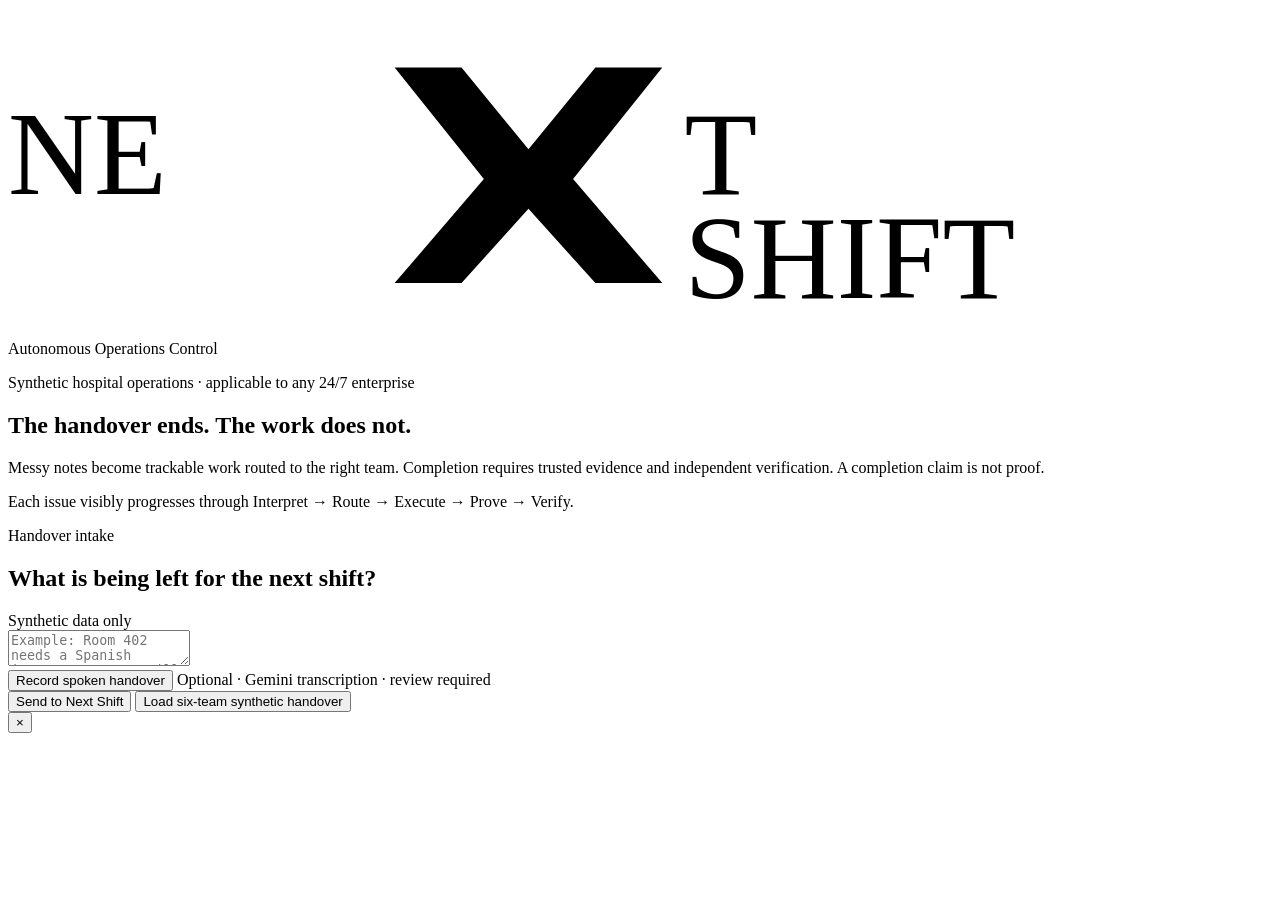
==== services/operations_ui/templates/index.html @ 91b49774 "Preserve lifecycle contract in public intro" ====
<!doctype html>
<html lang="en">
<head>
  <meta charset="utf-8">
  <meta name="viewport" content="width=device-width,initial-scale=1">
  <title>Next Shift — Operations Control</title>
  <link rel="stylesheet" href="/static/app.css">
  <link rel="stylesheet" href="/static/frontline-theme.css">
  <script src="/static/theme.js" defer></script>
</head>
<body>
  <header class="topbar">
    <div class="brand-row">
      <div class="brand-wordmark" aria-label="Next Shift">
        <svg viewBox="0 0 170 42" role="img" aria-labelledby="next-shift-logo-title">
          <title id="next-shift-logo-title">Next Shift</title>
          <text class="brand-word-main" x="0" y="25">NE</text>
          <path class="brand-x-mark" d="M52 8h9l9 11 9-11h9L76 23l12 14h-9l-9-10-9 10h-9l12-14z"/>
          <text class="brand-word-main" x="91" y="25">T</text>
          <text class="brand-word-shift" x="91" y="39">SHIFT</text>
        </svg>
      </div>
      <div>
        <p>Autonomous Operations Control</p>
      </div>
    </div>
    <div class="security-strip" aria-label="Display controls"></div>
  </header>

  <div id="refresh-alert" class="refresh-alert hidden" role="status" aria-live="polite"></div>

  <main>
    <section class="demo-intro" aria-labelledby="demo-intro-title">
      <div>
        <span class="eyebrow">Synthetic hospital operations · applicable to any 24/7 enterprise</span>
        <h2 id="demo-intro-title">The handover ends. The work does not.</h2>
        <p>Messy notes become trackable work routed to the right team. Completion requires trusted evidence and independent verification. A completion claim is not proof.</p>
        <p class="subtle-note">Each issue visibly progresses through Interpret → Route → Execute → Prove → Verify.</p>
      </div>
    </section>

    <section class="hero-grid">
      <article class="panel intake-panel">
        <div class="panel-heading">
          <div>
            <span class="eyebrow">Handover intake</span>
            <h2>What is being left for the next shift?</h2>
          </div>
          <span class="synthetic-badge">Synthetic data only</span>
        </div>
        <textarea id="handover" placeholder="Example: Room 402 needs a Spanish interpreter. We still cannot find a standard wheelchair. Home oxygen is pending. The room needs EVS after discharge and the sink is leaking..."></textarea>
        <div class="spoken-controls">
          <button id="record-handover" class="secondary-button" type="button">Record spoken handover</button>
          <span id="spoken-status">Optional · Gemini transcription · review required</span>
        </div>
        <div class="intake-actions">
          <button id="submit-handover" class="primary-button">Send to Next Shift</button>
          <button id="load-demo-handover" class="secondary-button" type="button">Load six-team synthetic handover</button>
          <div id="intake-status"></div>
        </div>
      </article>
    </section>
  </main>

  <div id="drawer-backdrop" class="drawer-backdrop hidden"></div>
  <aside id="drawer" class="drawer hidden" role="dialog" aria-modal="true" aria-label="Operational issue detail">
    <button id="drawer-close" class="drawer-close" aria-label="Close issue detail">×</button>
    <div id="drawer-content"></div>
  </aside>

  <script src="/static/app.js"></script>
  <script src="/static/deeplink.js"></script>
  <script src="/static/plain-language.js"></script>
  <script src="/static/frontline-polish.js"></script>
  <script src="/static/final-ui-cleanup.js"></script>
  <script src="/static/issue-lifecycle.js"></script>
</body>
</html>
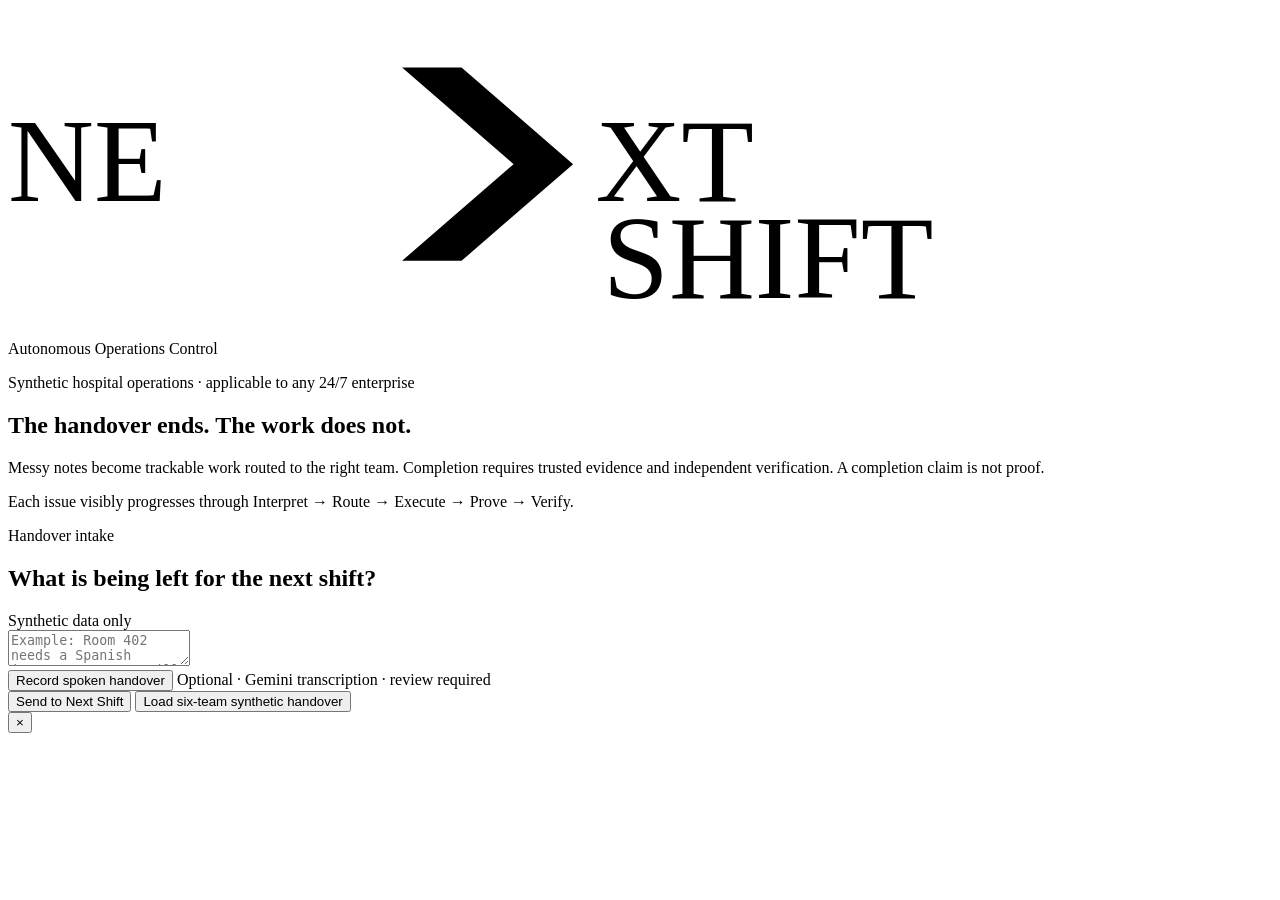
==== commit 0c903884: "Refine Next Shift chevron wordmark" ====
--- a/services/operations_ui/templates/index.html
+++ b/services/operations_ui/templates/index.html
@@ -14,10 +14,10 @@
       <div class="brand-wordmark" aria-label="Next Shift">
         <svg viewBox="0 0 170 42" role="img" aria-labelledby="next-shift-logo-title">
           <title id="next-shift-logo-title">Next Shift</title>
-          <text class="brand-word-main" x="0" y="25">NE</text>
-          <path class="brand-x-mark" d="M52 8h9l9 11 9-11h9L76 23l12 14h-9l-9-10-9 10h-9l12-14z"/>
-          <text class="brand-word-main" x="91" y="25">T</text>
-          <text class="brand-word-shift" x="91" y="39">SHIFT</text>
+          <text class="brand-word-main" x="0" y="26">NE</text>
+          <path class="brand-chevron" d="M53 8h8l15 13-15 13h-8l15-13z"/>
+          <text class="brand-word-main" x="79" y="26">XT</text>
+          <text class="brand-word-shift" x="80" y="39">SHIFT</text>
         </svg>
       </div>
       <div>
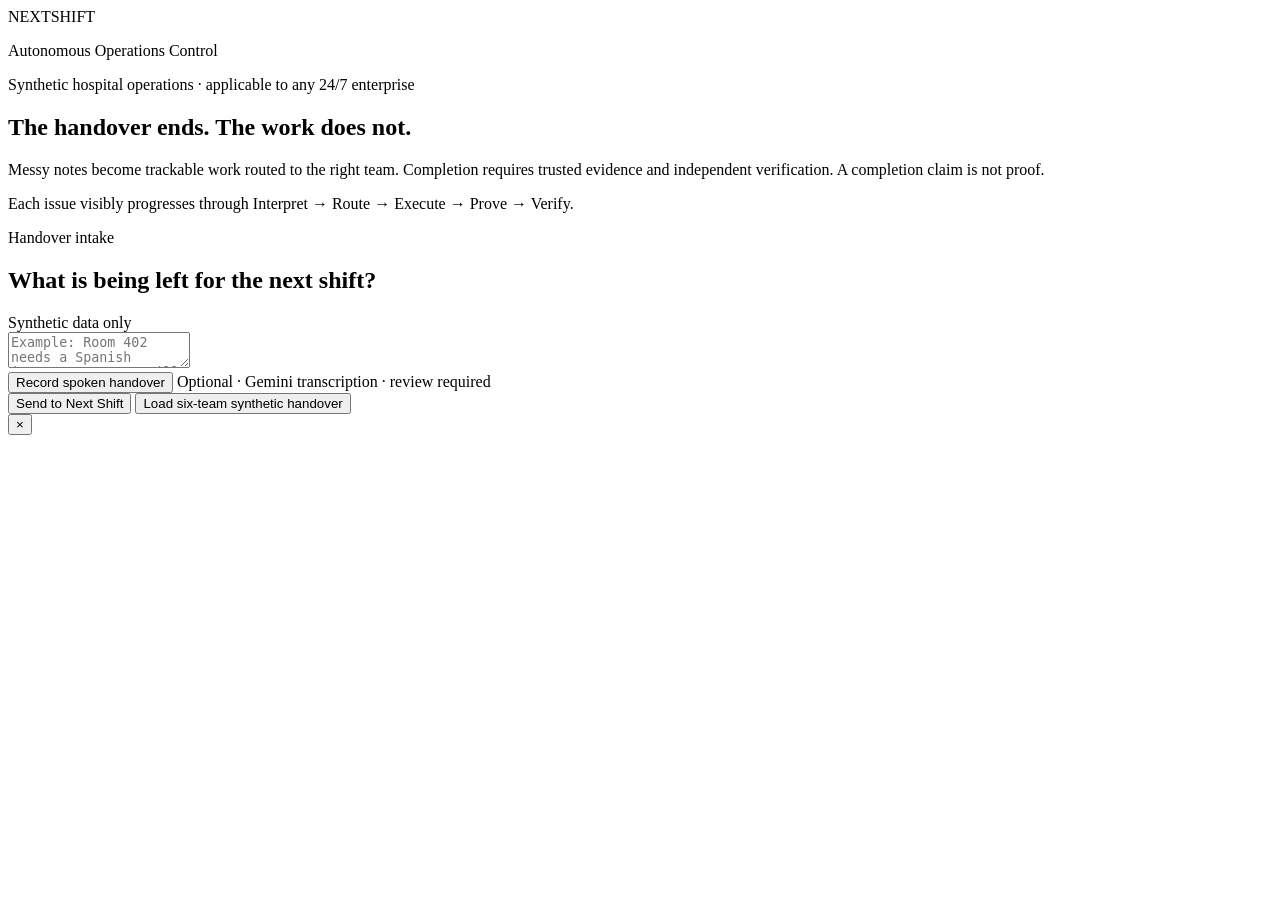
==== commit 86a7158b: "Simplify Next Shift branding to text" ====
--- a/services/operations_ui/templates/index.html
+++ b/services/operations_ui/templates/index.html
@@ -12,13 +12,7 @@
   <header class="topbar">
     <div class="brand-row">
       <div class="brand-wordmark" aria-label="Next Shift">
-        <svg viewBox="0 0 170 42" role="img" aria-labelledby="next-shift-logo-title">
-          <title id="next-shift-logo-title">Next Shift</title>
-          <text class="brand-word-main" x="0" y="26">NE</text>
-          <path class="brand-chevron" d="M53 8h8l15 13-15 13h-8l15-13z"/>
-          <text class="brand-word-main" x="79" y="26">XT</text>
-          <text class="brand-word-shift" x="80" y="39">SHIFT</text>
-        </svg>
+        <span class="brand-next">NEXT</span><span class="brand-shift">SHIFT</span>
       </div>
       <div>
         <p>Autonomous Operations Control</p>
